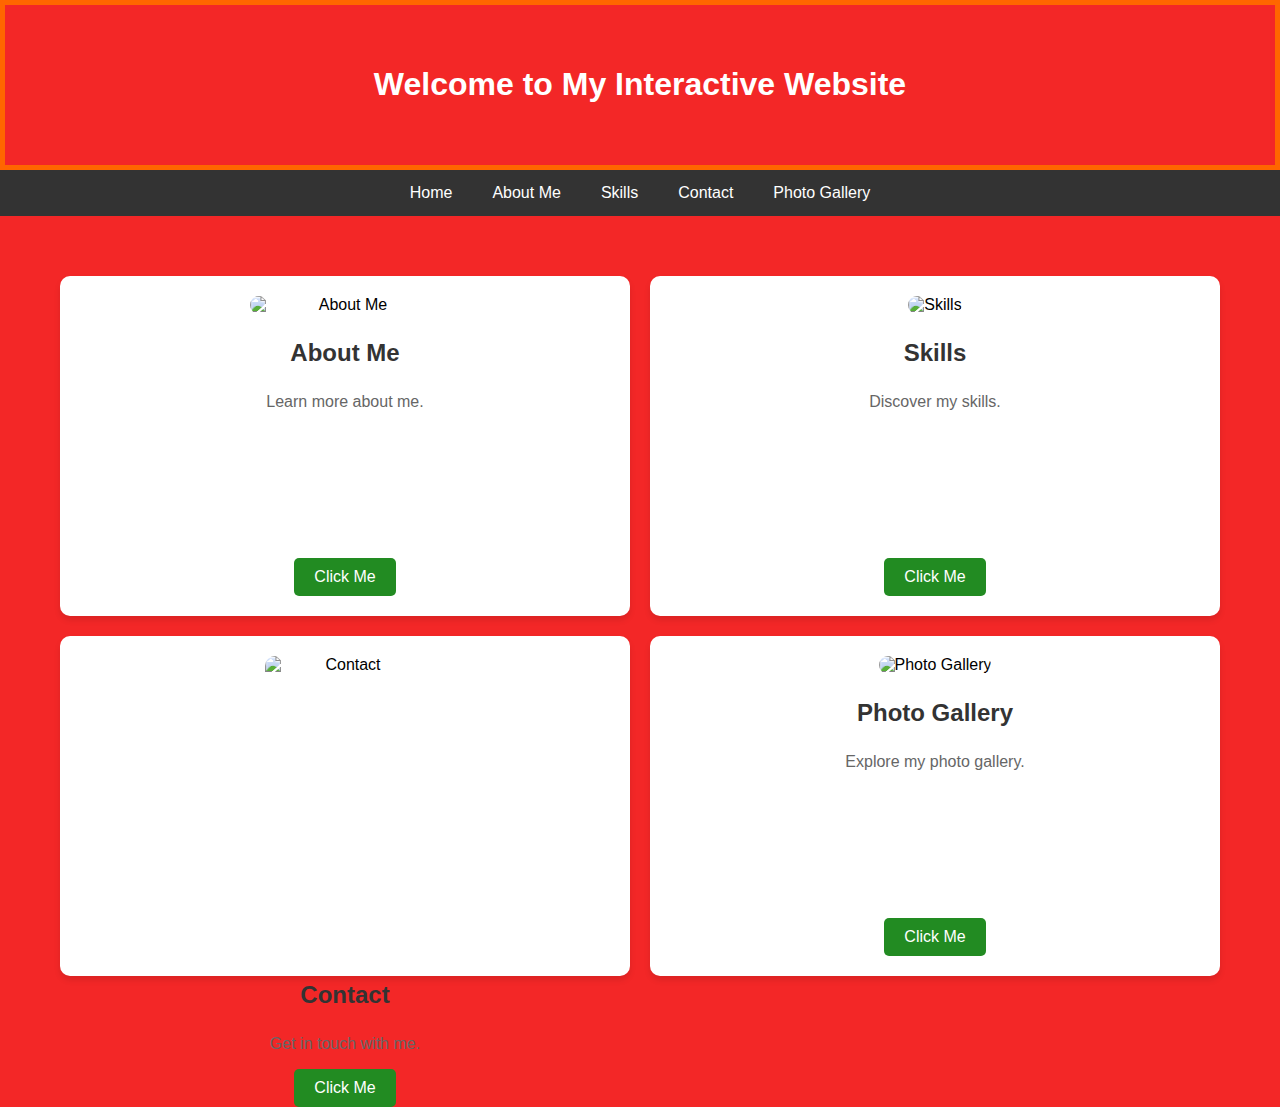
==== index.html @ 71be18b8 "Update index.html" ====
<!DOCTYPE html>
<html lang="en">
<head>
    <meta charset="UTF-8">
    <meta name="viewport" content="width=device-width, initial-scale=1.0">
    <title>Interactive Boxes with Images</title>
    <style>
        body {
            margin: 0;
            font-family: Arial, sans-serif;
            background-color: #f32727;
        }

        header {
            text-align: center;
            color: white;
            padding: 40px 20px;
            border: 5px solid rgb(255, 102, 0);
            background-image: url('https://upload.wikimedia.org/wikipedia/commons/4/4e/Computer_keyboard.png');
            background-size: cover;
            background-position: center;
            background-repeat: no-repeat;
        }

        nav {
            display: flex;
            justify-content: center;
            background-color: #333;
            flex-wrap: wrap;
        }

        nav a {
            color: white;
            text-decoration: none;
            padding: 14px 20px;
            text-align: center;
            cursor: pointer;
            transition: background-color 0.3s;
        }

        nav a:hover, nav a.active {
            background-color: #575757;
        }

        .main-view {
            display: block;
            padding: 40px;
            text-align: center;
        }

        .interactive-boxes {
            display: grid;
            grid-template-columns: repeat(2, 1fr); /* Two columns layout */
            gap: 20px;
            padding: 20px;
            text-align: center;
        }

        .box {
            background-color: #fff;
            border-radius: 10px;
            box-shadow: 0 4px 6px rgba(0, 0, 0, 0.1);
            transition: transform 0.3s, box-shadow 0.3s;
            cursor: pointer;
            padding: 20px;
            display: flex;
            flex-direction: column;
            justify-content: space-between;
            align-items: center;
            height: 300px; /* Ensures uniform height for all boxes */
        }

        .box:hover {
            transform: translateY(-10px);
            box-shadow: 0 6px 10px rgba(0, 0, 0, 0.2);
        }

        .box img {
            max-width: 190px; /* Set the image width to 190px */
            height: auto;
            border-radius: 10px;
            margin-bottom: 15px;
        }

        .box h2 {
            margin: 10px 0;
            font-size: 1.5em;
            color: #333;
        }

        .box p {
            font-size: 1em;
            color: #666;
        }

        .click-btn {
            margin-top: auto;
            padding: 10px 20px;
            border: none;
            background-color: #228b22;
            color: white;
            border-radius: 5px;
            font-size: 1em;
            cursor: pointer;
        }

        .click-btn:hover {
            background-color: #1e7b1e;
        }

        .section {
            display: none;
            padding: 20px;
            text-align: center;
            background-color: #f4f4f4;
            opacity: 0;
            transform: scale(0.95);
            transition: opacity 0.5s ease, transform 0.5s ease;
        }

        .section.active {
            display: block;
            opacity: 1;
            transform: scale(1);
        }

        .close-btn {
            margin-top: 20px;
            padding: 10px 20px;
            border: none;
            background-color: #d9534f;
            color: white;
            border-radius: 5px;
            font-size: 1em;
            cursor: pointer;
        }

        .close-btn:hover {
            background-color: #c9302c;
        }

        .upload-container {
            margin-top: 20px;
        }

        .upload-container input[type="file"] {
            padding: 10px;
            background-color: #e7e7e7;
            border: 1px solid #ccc;
            border-radius: 5px;
            cursor: pointer;
        }

        .uploaded-image {
            margin-top: 20px;
            max-width: 80%;
            max-height: 400px;
            border-radius: 10px;
        }

        /* New Style for Image Gallery */
        .gallery {
            display: grid;
            grid-template-columns: repeat(2, 1fr); /* 2 by 2 grid layout */
            gap: 20px;
            padding: 20px;
            text-align: center;
        }

        .gallery-box {
            background-color: #fff;
            border-radius: 10px;
            box-shadow: 0 4px 6px rgba(0, 0, 0, 0.1);
            padding: 15px;
            text-align: center;
            height: 250px;
        }

        .gallery-box img {
            max-width: 190px;
            height: auto;
            border-radius: 10px;
            margin-bottom: 10px;
        }

        .gallery-box p {
            font-size: 0.9em;
            color: #555;
        }

        /* Media Query for responsive design */
        @media (max-width: 768px) {
            .interactive-boxes {
                grid-template-columns: 1fr; /* Stack boxes vertically on small screens */
            }

            .box {
                height: auto; /* Remove fixed height on smaller screens */
            }
        }
    </style>
</head>
<body>
    <header>
        <h1>Welcome to My Interactive Website</h1>
    </header>
    <nav>
        <a id="nav-home" onclick="showMainView()">Home</a>
        <a id="nav-about-me" onclick="showSection('about-me')">About Me</a>
        <a id="nav-skills" onclick="showSection('skills')">Skills</a>
        <a id="nav-contact" onclick="showSection('contact')">Contact</a>
        <a id="nav-photo-gallery" onclick="showSection('photo-gallery')">Photo Gallery</a> <!-- Added Photo Gallery Link -->
    </nav>

    <!-- Main Interactive Boxes -->
    <div id="main-view" class="main-view">
        <div class="interactive-boxes">
            <div class="box" onclick="showSection('about-me')">
                <img src="https://encrypted-tbn0.gstatic.com/images?q=tbn:ANd9GcRv501qROXIU_LqNNg6rIclHtTGf3sNuqltOw&s" alt="About Me" width="190">
                <h2>About Me</h2>
                <p>Learn more about me.</p>
                <button class="click-btn">Click Me</button>
            </div>
            <div class="box" onclick="showSection('skills')">
                <img src="https://encrypted-tbn0.gstatic.com/images?q=tbn:ANd9GcT4sWVxAqQNYIgAFlz7vf65U6ejpuK6UXVjwQ&s" alt="Skills">
                <h2>Skills</h2>
                <p>Discover my skills.</p>
                <button class="click-btn">Click Me</button>
            </div>
            <div class="box" onclick="showSection('contact')">
                <img src="https://e7.pngegg.com/pngimages/277/785/png-clipart-computer-icons-google-play-android-google-contacts-others-miscellaneous-blue-thumbnail.png" alt="Contact" width="160" height="300">
                <h2>Contact</h2>
                <p>Get in touch with me.</p>
                <button class="click-btn">Click Me</button>
            </div>
            <div class="box" onclick="showSection('photo-gallery')">
                <img src="https://encrypted-tbn0.gstatic.com/images?q=tbn:ANd9GcQyGx033Pkz8FnWMTV2KR8sPM1f9E40miULew&s" alt="Photo Gallery">
                <h2>Photo Gallery</h2>
                <p>Explore my photo gallery.</p>
                <button class="click-btn">Click Me</button>
            </div>
        </div>
    </div>

    <!-- Sections -->
   <div id="about-me" class="section">
        <h2>About Me</h2>
        <img src="https://scontent.fmnl22-1.fna.fbcdn.net/v/t39.30808-6/469070930_2747917275381328_6659742748935634372_n.jpg?_nc_cat=101&ccb=1-7&_nc_sid=127cfc&_nc_eui2=AeHdbLXerW4D8ybVED9kfzKtBPig5a0mmawE-KDlrSaZrG-aKl3R_q65a7Ce9yi05O1p0tP_uzVe51vOtseM9Gw8&_nc_ohc=hCRc3WQaP84Q7kNvgEl1rFz&_nc_zt=23&_nc_ht=scontent.fmnl22-1.fna&_nc_gid=AGzyv9PezMndQL-1vzQA6B7&oh=00_AYDYX6H6TM-hbw07NhLJJyEMx0RFzl2eFNVjPTHawLazvA&oe=67536711" src="" alt="Your photo" style="
            display: block;
            margin: 20px auto;
            border: 5px solid neon-green;
            border-radius: 50%;
            width: 200px;
            height: 200px;
            object-fit: cover;
        " />
        <div style="text-align: center; margin-top: 20px; color: #333; font-family: Arial, sans-serif;">
            
            <h2 style="margin: 10px 0; text-align: left;">[Sedigo, Adiel E.]</h3>
            <p style="margin: 5px 0;text-align: left;"><strong>Profession:</strong> [College student/BSIT-GD MAJOR]</p>
            <p style="margin: 5px 0;text-align: left;"><strong>Email:</strong> <a href="mailto:your.email@example.com" style="color: #0066cc;">sedigoadiel@gmail.com</a></p>
            <p style="margin: 5px 0;text-align: left;"><strong>Mobile:</strong> [9939928892]</p>
            <div style="margin-top: 20px; padding: 10px; font-size: 1em; color: #666;text-align: left;">
                <p>[A student in perpetual molino university, i'm a senior high school graduate and now a BSIT-GD college student learning fundementals in programming and introduction to computing. I want to one day become a capable programmer and web designer]</p>
            </div>
        </div>
        <button class="close-btn" onclick="showMainView()">Close</button>
    </div>
    <!-- Photo Gallery Section -->
    <div id="photo-gallery" class="section">
        <h2>Photo Gallery</h2>
        <input type="text" id="image-search" placeholder="Search for images..." onkeyup="searchImages()">
        <div id="gallery" class="gallery">
            <!-- Gallery boxes will be dynamically added here -->
        </div>
        <button class="close-btn" onclick="showMainView()">Back to Main</button>
    </div>

    <script>
        // Functions
        function showMainView() {
            document.getElementById('main-view').style.display = 'block';
            document.querySelectorAll('.section').forEach(section => {
                section.classList.remove('active');
            });
        }

        function showSection(sectionId) {
            document.getElementById('main-view').style.display = 'none';
            document.querySelectorAll('.section').forEach(section => {
                section.classList.remove('active');
            });
            document.getElementById(sectionId).classList.add('active');
        }

        function searchImages() {
            const query = document.getElementById('image-search').value.toLowerCase();
            const gallery = document.getElementById('gallery');
            gallery.innerHTML = ''; // Clear previous search results
            
            if (query) {
                // This is a mockup for demonstration purposes
                const images = [
                    { src: 'https://designs.raleighswebsitedesign.com/wp-content/uploads/2022/02/12064718/Website_Developer.jpg', description: 'Coding' },
                    { src: 'https://signal.avg.com/hubfs/Blog_Content/Avg/Signal/AVG%20Signal%20Images/how_to_improve_your_gaming_pc_performance_2nd_refresh_signal/How_to_Improve_Your_Gaming_PC_Performance-Thumb.jpg', description: 'Gaming' },
                    { src: 'https://www.basonlight.com/cdn/shop/articles/Gaming-Light-for-Your-Setup-BASON-Lighting_3cbfeda2-9ff2-444f-8d4d-989bf0746315.jpg?v=1695033820&width=1000', description: 'Future PC setup' },
                    { src: 'https://www.betterteam.com/images/web-designer-job-description-6000x4000-2020128.jpeg?crop=1:1,smart&width=1200&dpr=2&format=pjpg&auto=webp&quality=85', description: 'Web desinger' }
                ];
                images.forEach(image => {
                    const galleryBox = document.createElement('div');
                    galleryBox.classList.add('gallery-box');
                    galleryBox.innerHTML = `
                        <img src="${image.src}" alt="${image.description}">
                        <p>${image.description}</p>
                    `;
                    gallery.appendChild(galleryBox);
                });
            }
        }

        showMainView(); // Initialize the page with the main view
    </script>
</body>
</html>
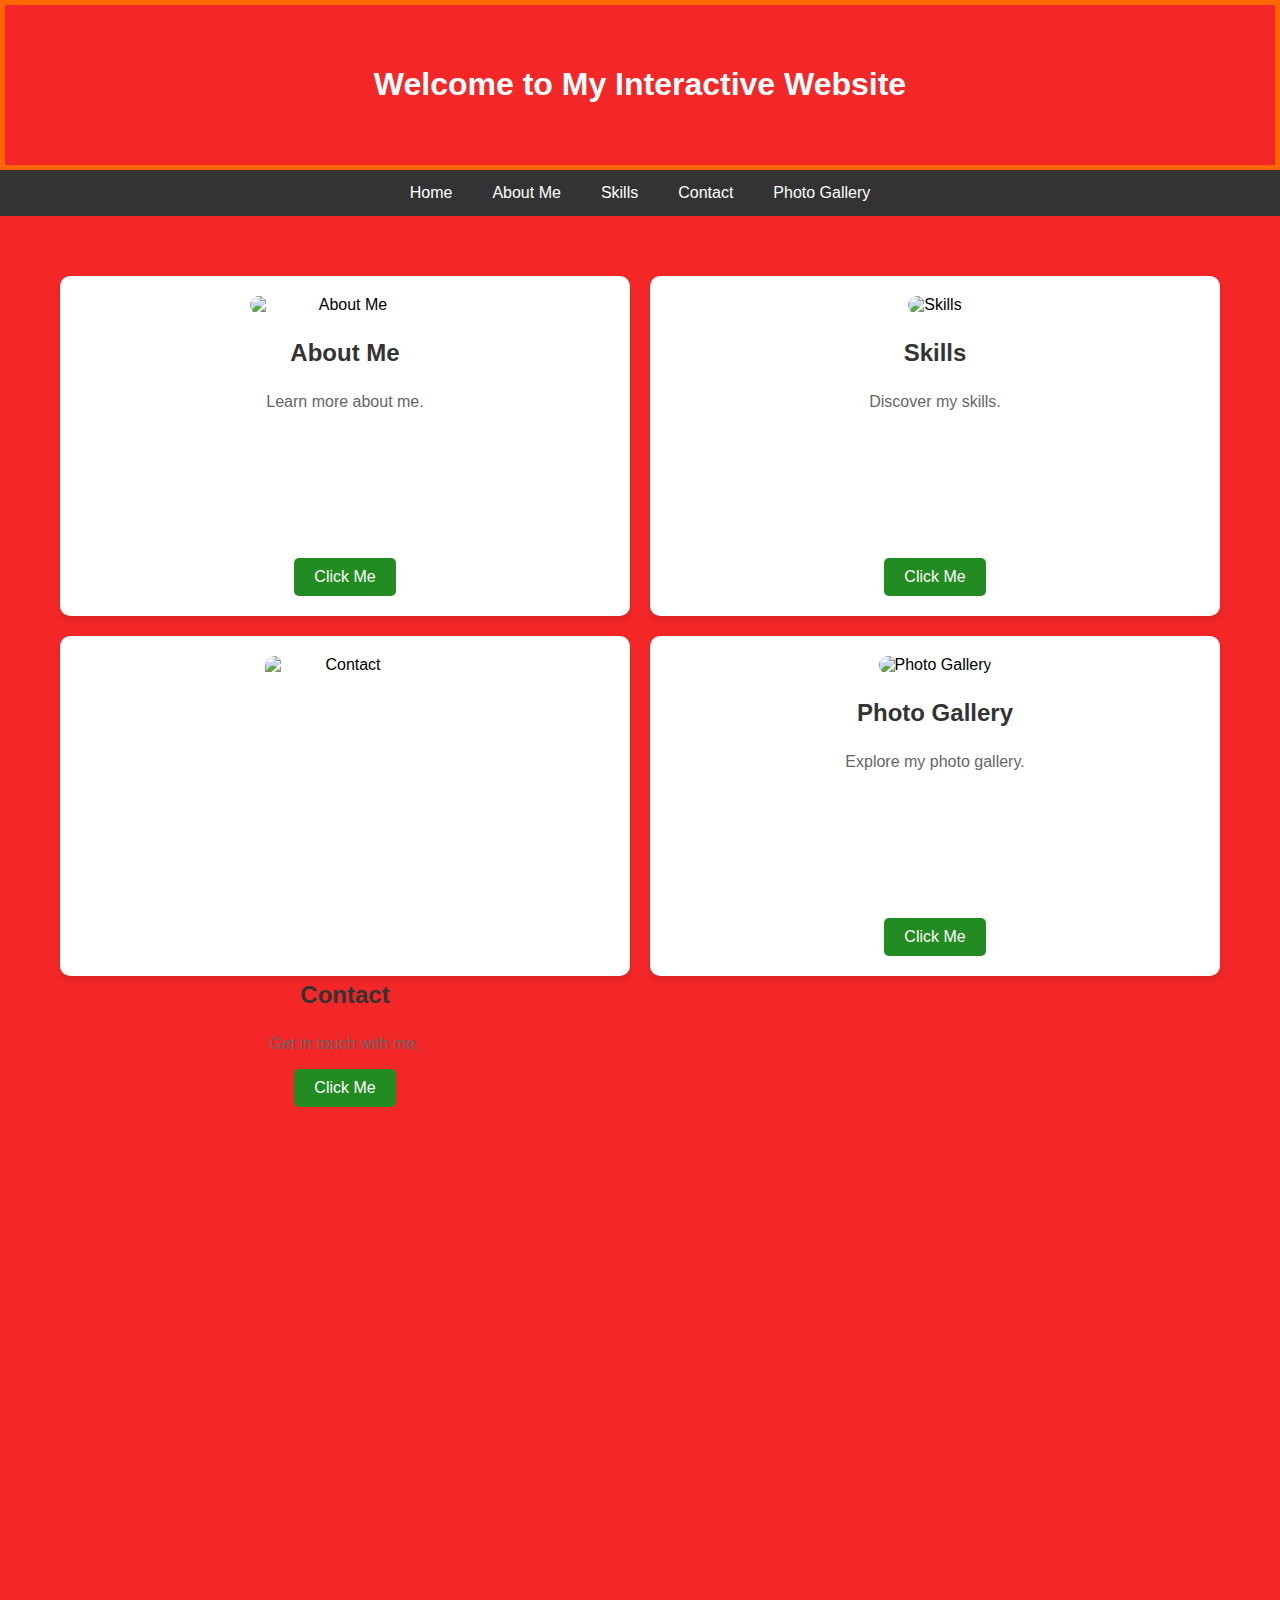
==== commit 2debbb0b: "Update index.html" ====
--- a/index.html
+++ b/index.html
@@ -245,81 +245,66 @@
     <!-- Sections -->
    <div id="about-me" class="section">
         <h2>About Me</h2>
-        <img src="https://scontent.fmnl22-1.fna.fbcdn.net/v/t39.30808-6/469070930_2747917275381328_6659742748935634372_n.jpg?_nc_cat=101&ccb=1-7&_nc_sid=127cfc&_nc_eui2=AeHdbLXerW4D8ybVED9kfzKtBPig5a0mmawE-KDlrSaZrG-aKl3R_q65a7Ce9yi05O1p0tP_uzVe51vOtseM9Gw8&_nc_ohc=hCRc3WQaP84Q7kNvgEl1rFz&_nc_zt=23&_nc_ht=scontent.fmnl22-1.fna&_nc_gid=AGzyv9PezMndQL-1vzQA6B7&oh=00_AYDYX6H6TM-hbw07NhLJJyEMx0RFzl2eFNVjPTHawLazvA&oe=67536711" src="" alt="Your photo" style="
-            display: block;
-            margin: 20px auto;
-            border: 5px solid neon-green;
-            border-radius: 50%;
-            width: 200px;
-            height: 200px;
-            object-fit: cover;
-        " />
-        <div style="text-align: center; margin-top: 20px; color: #333; font-family: Arial, sans-serif;">
-            
-            <h2 style="margin: 10px 0; text-align: left;">[Sedigo, Adiel E.]</h3>
-            <p style="margin: 5px 0;text-align: left;"><strong>Profession:</strong> [College student/BSIT-GD MAJOR]</p>
-            <p style="margin: 5px 0;text-align: left;"><strong>Email:</strong> <a href="mailto:your.email@example.com" style="color: #0066cc;">sedigoadiel@gmail.com</a></p>
-            <p style="margin: 5px 0;text-align: left;"><strong>Mobile:</strong> [9939928892]</p>
-            <div style="margin-top: 20px; padding: 10px; font-size: 1em; color: #666;text-align: left;">
-                <p>[A student in perpetual molino university, i'm a senior high school graduate and now a BSIT-GD college student learning fundementals in programming and introduction to computing. I want to one day become a capable programmer and web designer]</p>
-            </div>
-        </div>
-        <button class="close-btn" onclick="showMainView()">Close</button>
-    </div>
+        <img src="https://scontent.fmnl22-1.fna.fbcdn.net/v/t39.30808-6/469070930_2747917275381328_6659742748935634372_n.jpg?_nc_cat=101&ccb=1-7&_nc_sid=127cfc&_nc_eui2=AeHdbLXerW4D8ybVED9kfzKtBPig5a0mmawE-KDlrSaZrG-aKl3R_q65a7Ce9yi05O1p0tP_uzVe51vOtseM9Gw8&_nc_ohc=hCRc3WQaP84Q7kNvgElYkRwb26aOguL_7es7A4iqnxQxlF-RahXJlTbTg&_nc_ht=scontent.fmnl22-1.fna&oh=00_AfBtmA0vnKlRUfiM8Nz__DQIqA5yObfD5X_Uymvs6AW81g&oe=6517A9B4" alt="About Me" width="300">
+        <p>This is a section about me.</p>
+        <button class="close-btn" onclick="closeSection('about-me')">Close</button>
+    </div>
+    <div id="skills" class="section">
+        <h2>Skills</h2>
+        <p>Learn about my skills here.</p>
+        <button class="close-btn" onclick="closeSection('skills')">Close</button>
+    </div>
+    <div id="contact" class="section">
+        <h2>Contact</h2>
+        <p>Get in touch with me.</p>
+        <button class="close-btn" onclick="closeSection('contact')">Close</button>
+    </div>
+
     <!-- Photo Gallery Section -->
-    <div id="photo-gallery" class="section">
-        <h2>Photo Gallery</h2>
-        <input type="text" id="image-search" placeholder="Search for images..." onkeyup="searchImages()">
-        <div id="gallery" class="gallery">
-            <!-- Gallery boxes will be dynamically added here -->
-        </div>
-        <button class="close-btn" onclick="showMainView()">Back to Main</button>
+    <div id="photo-gallery" class="section gallery">
+        <div class="gallery-box">
+            <img src="https://encrypted-tbn0.gstatic.com/images?q=tbn:ANd9GcSyB0E02ZW8f1KMZxtwMc7w-G66Cwe0fiAyWg&s" alt="Gallery Image 1">
+            <p>Image 1 description</p>
+        </div>
+        <div class="gallery-box">
+            <img src="https://encrypted-tbn0.gstatic.com/images?q=tbn:ANd9GcRVj9D4DnoMk07zRx6Xeqxk6p6avbdIGcdqzzg&s" alt="Gallery Image 2">
+            <p>Image 2 description</p>
+        </div>
+        <div class="gallery-box">
+            <img src="https://encrypted-tbn0.gstatic.com/images?q=tbn:ANd9GcQYlJ5UysxHT9fNqG7RbESF8MjIRasYfhLjjg&s" alt="Gallery Image 3">
+            <p>Image 3 description</p>
+        </div>
+        <div class="gallery-box">
+            <img src="https://encrypted-tbn0.gstatic.com/images?q=tbn:ANd9GcTP4b2X-6TaWnRUtJ0wA0yBYpQlhEvwo0zxJw&s" alt="Gallery Image 4">
+            <p>Image 4 description</p>
+        </div>
     </div>
 
     <script>
-        // Functions
-        function showMainView() {
-            document.getElementById('main-view').style.display = 'block';
-            document.querySelectorAll('.section').forEach(section => {
+        function showSection(sectionId) {
+            // Hide all sections
+            const sections = document.querySelectorAll('.section');
+            sections.forEach(section => {
                 section.classList.remove('active');
             });
-        }
-
-        function showSection(sectionId) {
-            document.getElementById('main-view').style.display = 'none';
-            document.querySelectorAll('.section').forEach(section => {
+
+            // Show the clicked section
+            const section = document.getElementById(sectionId);
+            section.classList.add('active');
+        }
+
+        function closeSection(sectionId) {
+            const section = document.getElementById(sectionId);
+            section.classList.remove('active');
+        }
+
+        function showMainView() {
+            const sections = document.querySelectorAll('.section');
+            sections.forEach(section => {
                 section.classList.remove('active');
             });
-            document.getElementById(sectionId).classList.add('active');
-        }
-
-        function searchImages() {
-            const query = document.getElementById('image-search').value.toLowerCase();
-            const gallery = document.getElementById('gallery');
-            gallery.innerHTML = ''; // Clear previous search results
-            
-            if (query) {
-                // This is a mockup for demonstration purposes
-                const images = [
-                    { src: 'https://designs.raleighswebsitedesign.com/wp-content/uploads/2022/02/12064718/Website_Developer.jpg', description: 'Coding' },
-                    { src: 'https://signal.avg.com/hubfs/Blog_Content/Avg/Signal/AVG%20Signal%20Images/how_to_improve_your_gaming_pc_performance_2nd_refresh_signal/How_to_Improve_Your_Gaming_PC_Performance-Thumb.jpg', description: 'Gaming' },
-                    { src: 'https://www.basonlight.com/cdn/shop/articles/Gaming-Light-for-Your-Setup-BASON-Lighting_3cbfeda2-9ff2-444f-8d4d-989bf0746315.jpg?v=1695033820&width=1000', description: 'Future PC setup' },
-                    { src: 'https://www.betterteam.com/images/web-designer-job-description-6000x4000-2020128.jpeg?crop=1:1,smart&width=1200&dpr=2&format=pjpg&auto=webp&quality=85', description: 'Web desinger' }
-                ];
-                images.forEach(image => {
-                    const galleryBox = document.createElement('div');
-                    galleryBox.classList.add('gallery-box');
-                    galleryBox.innerHTML = `
-                        <img src="${image.src}" alt="${image.description}">
-                        <p>${image.description}</p>
-                    `;
-                    gallery.appendChild(galleryBox);
-                });
-            }
-        }
-
-        showMainView(); // Initialize the page with the main view
+            document.getElementById('main-view').classList.add('active');
+        }
     </script>
 </body>
 </html>
-
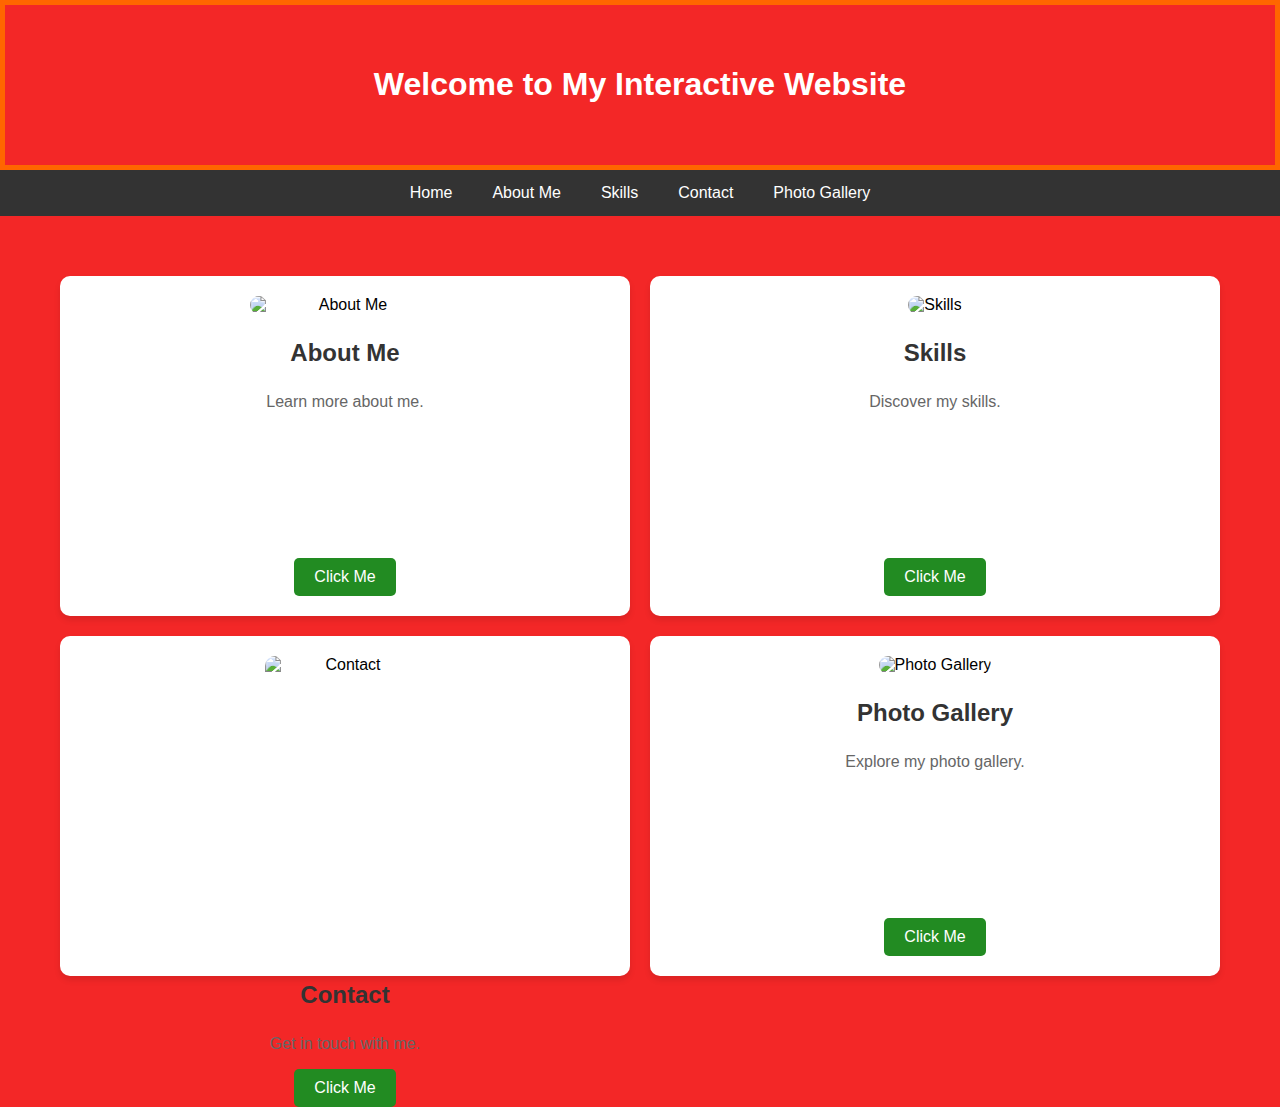
==== commit eaf46246: "Update index.html" ====
--- a/index.html
+++ b/index.html
@@ -245,66 +245,93 @@
     <!-- Sections -->
    <div id="about-me" class="section">
         <h2>About Me</h2>
-        <img src="https://scontent.fmnl22-1.fna.fbcdn.net/v/t39.30808-6/469070930_2747917275381328_6659742748935634372_n.jpg?_nc_cat=101&ccb=1-7&_nc_sid=127cfc&_nc_eui2=AeHdbLXerW4D8ybVED9kfzKtBPig5a0mmawE-KDlrSaZrG-aKl3R_q65a7Ce9yi05O1p0tP_uzVe51vOtseM9Gw8&_nc_ohc=hCRc3WQaP84Q7kNvgElYkRwb26aOguL_7es7A4iqnxQxlF-RahXJlTbTg&_nc_ht=scontent.fmnl22-1.fna&oh=00_AfBtmA0vnKlRUfiM8Nz__DQIqA5yObfD5X_Uymvs6AW81g&oe=6517A9B4" alt="About Me" width="300">
-        <p>This is a section about me.</p>
-        <button class="close-btn" onclick="closeSection('about-me')">Close</button>
-    </div>
-    <div id="skills" class="section">
+        <img src="https://scontent.fmnl22-1.fna.fbcdn.net/v/t39.30808-6/469070930_2747917275381328_6659742748935634372_n.jpg?_nc_cat=101&ccb=1-7&_nc_sid=127cfc&_nc_eui2=AeHdbLXerW4D8ybVED9kfzKtBPig5a0mmawE-KDlrSaZrG-aKl3R_q65a7Ce9yi05O1p0tP_uzVe51vOtseM9Gw8&_nc_ohc=hCRc3WQaP84Q7kNvgEl1rFz&_nc_zt=23&_nc_ht=scontent.fmnl22-1.fna&_nc_gid=AGzyv9PezMndQL-1vzQA6B7&oh=00_AYDYX6H6TM-hbw07NhLJJyEMx0RFzl2eFNVjPTHawLazvA&oe=67536711" src="" alt="Your photo" style="
+            display: block;
+            margin: 20px auto;
+            border: 5px solid neon-green;
+            border-radius: 50%;
+            width: 200px;
+            height: 200px;
+            object-fit: cover;
+        " />
+        <div style="text-align: center; margin-top: 20px; color: #333; font-family: Arial, sans-serif;">
+            
+            <h2 style="margin: 10px 0; text-align: left;">[Sedigo, Adiel E.]</h3>
+            <p style="margin: 5px 0;text-align: left;"><strong>Profession:</strong> [College student/BSIT-GD MAJOR]</p>
+            <p style="margin: 5px 0;text-align: left;"><strong>Email:</strong> <a href="mailto:your.email@example.com" style="color: #0066cc;">sedigoadiel@gmail.com</a></p>
+            <p style="margin: 5px 0;text-align: left;"><strong>Mobile:</strong> [9939928892]</p>
+            <div style="margin-top: 20px; padding: 10px; font-size: 1em; color: #666;text-align: left;">
+                <p>[A student in perpetual molino university, i'm a senior high school graduate and now a BSIT-GD college student learning fundementals in programming and introduction to computing. I want to one day become a capable programmer and web designer]</p>
+            </div>
+        </div>
+        <button class="close-btn" onclick="showMainView()">Close</button>
+       
+ <div id="skills" class="section">
         <h2>Skills</h2>
-        <p>Learn about my skills here.</p>
-        <button class="close-btn" onclick="closeSection('skills')">Close</button>
-    </div>
+        <p>Explore my skills and expertise.</p>
+        <button class="close-btn" onclick="showMainView()">Close</button>
+    </div>
+
     <div id="contact" class="section">
         <h2>Contact</h2>
-        <p>Get in touch with me.</p>
-        <button class="close-btn" onclick="closeSection('contact')">Close</button>
-    </div>
-
+        <p>Reach out to me through the information provided here.</p>
+        <button class="close-btn" onclick="showMainView()">Close</button>
+    </div>
+
+    </div>
     <!-- Photo Gallery Section -->
-    <div id="photo-gallery" class="section gallery">
-        <div class="gallery-box">
-            <img src="https://encrypted-tbn0.gstatic.com/images?q=tbn:ANd9GcSyB0E02ZW8f1KMZxtwMc7w-G66Cwe0fiAyWg&s" alt="Gallery Image 1">
-            <p>Image 1 description</p>
+    <div id="photo-gallery" class="section">
+        <h2>Photo Gallery</h2>
+       
+        <div id="gallery" class="gallery">
+            <!-- Gallery boxes will be dynamically added here -->
         </div>
-        <div class="gallery-box">
-            <img src="https://encrypted-tbn0.gstatic.com/images?q=tbn:ANd9GcRVj9D4DnoMk07zRx6Xeqxk6p6avbdIGcdqzzg&s" alt="Gallery Image 2">
-            <p>Image 2 description</p>
-        </div>
-        <div class="gallery-box">
-            <img src="https://encrypted-tbn0.gstatic.com/images?q=tbn:ANd9GcQYlJ5UysxHT9fNqG7RbESF8MjIRasYfhLjjg&s" alt="Gallery Image 3">
-            <p>Image 3 description</p>
-        </div>
-        <div class="gallery-box">
-            <img src="https://encrypted-tbn0.gstatic.com/images?q=tbn:ANd9GcTP4b2X-6TaWnRUtJ0wA0yBYpQlhEvwo0zxJw&s" alt="Gallery Image 4">
-            <p>Image 4 description</p>
-        </div>
+        <button class="close-btn" onclick="showMainView()">Back to Main</button>
     </div>
 
     <script>
-        function showSection(sectionId) {
-            // Hide all sections
-            const sections = document.querySelectorAll('.section');
-            sections.forEach(section => {
+        // Functions
+        function showMainView() {
+            document.getElementById('main-view').style.display = 'block';
+            document.querySelectorAll('.section').forEach(section => {
                 section.classList.remove('active');
             });
-
-            // Show the clicked section
-            const section = document.getElementById(sectionId);
-            section.classList.add('active');
-        }
-
-        function closeSection(sectionId) {
-            const section = document.getElementById(sectionId);
-            section.classList.remove('active');
-        }
-
-        function showMainView() {
-            const sections = document.querySelectorAll('.section');
-            sections.forEach(section => {
+        }
+
+        function showSection(sectionId) {
+            document.getElementById('main-view').style.display = 'none';
+            document.querySelectorAll('.section').forEach(section => {
                 section.classList.remove('active');
             });
-            document.getElementById('main-view').classList.add('active');
-        }
+            document.getElementById(sectionId).classList.add('active');
+        }
+
+        function searchImages() {
+            const query = document.getElementById('image-search').value.toLowerCase();
+            const gallery = document.getElementById('gallery');
+            gallery.innerHTML = ''; // Clear previous search results
+            
+            if (query) {
+                // This is a mockup for demonstration purposes
+                const images = [
+                    { src: 'https://designs.raleighswebsitedesign.com/wp-content/uploads/2022/02/12064718/Website_Developer.jpg', description: 'Coding' },
+                    { src: 'https://signal.avg.com/hubfs/Blog_Content/Avg/Signal/AVG%20Signal%20Images/how_to_improve_your_gaming_pc_performance_2nd_refresh_signal/How_to_Improve_Your_Gaming_PC_Performance-Thumb.jpg', description: 'Gaming' },
+                    { src: 'https://www.basonlight.com/cdn/shop/articles/Gaming-Light-for-Your-Setup-BASON-Lighting_3cbfeda2-9ff2-444f-8d4d-989bf0746315.jpg?v=1695033820&width=1000', description: 'Future PC setup' },
+                    { src: 'https://www.betterteam.com/images/web-designer-job-description-6000x4000-2020128.jpeg?crop=1:1,smart&width=1200&dpr=2&format=pjpg&auto=webp&quality=85', description: 'Web desinger' }
+                ];
+                images.forEach(image => {
+                    const galleryBox = document.createElement('div');
+                    galleryBox.classList.add('gallery-box');
+                    galleryBox.innerHTML = 
+                        <img src="${image.src}" alt="${image.description}">
+                        <p>${image.description}</p>
+                    ;
+                    gallery.appendChild(galleryBox);
+                });
+            }
+        }
+
+        showMainView(); // Initialize the page with the main view
     </script>
 </body>
 </html>
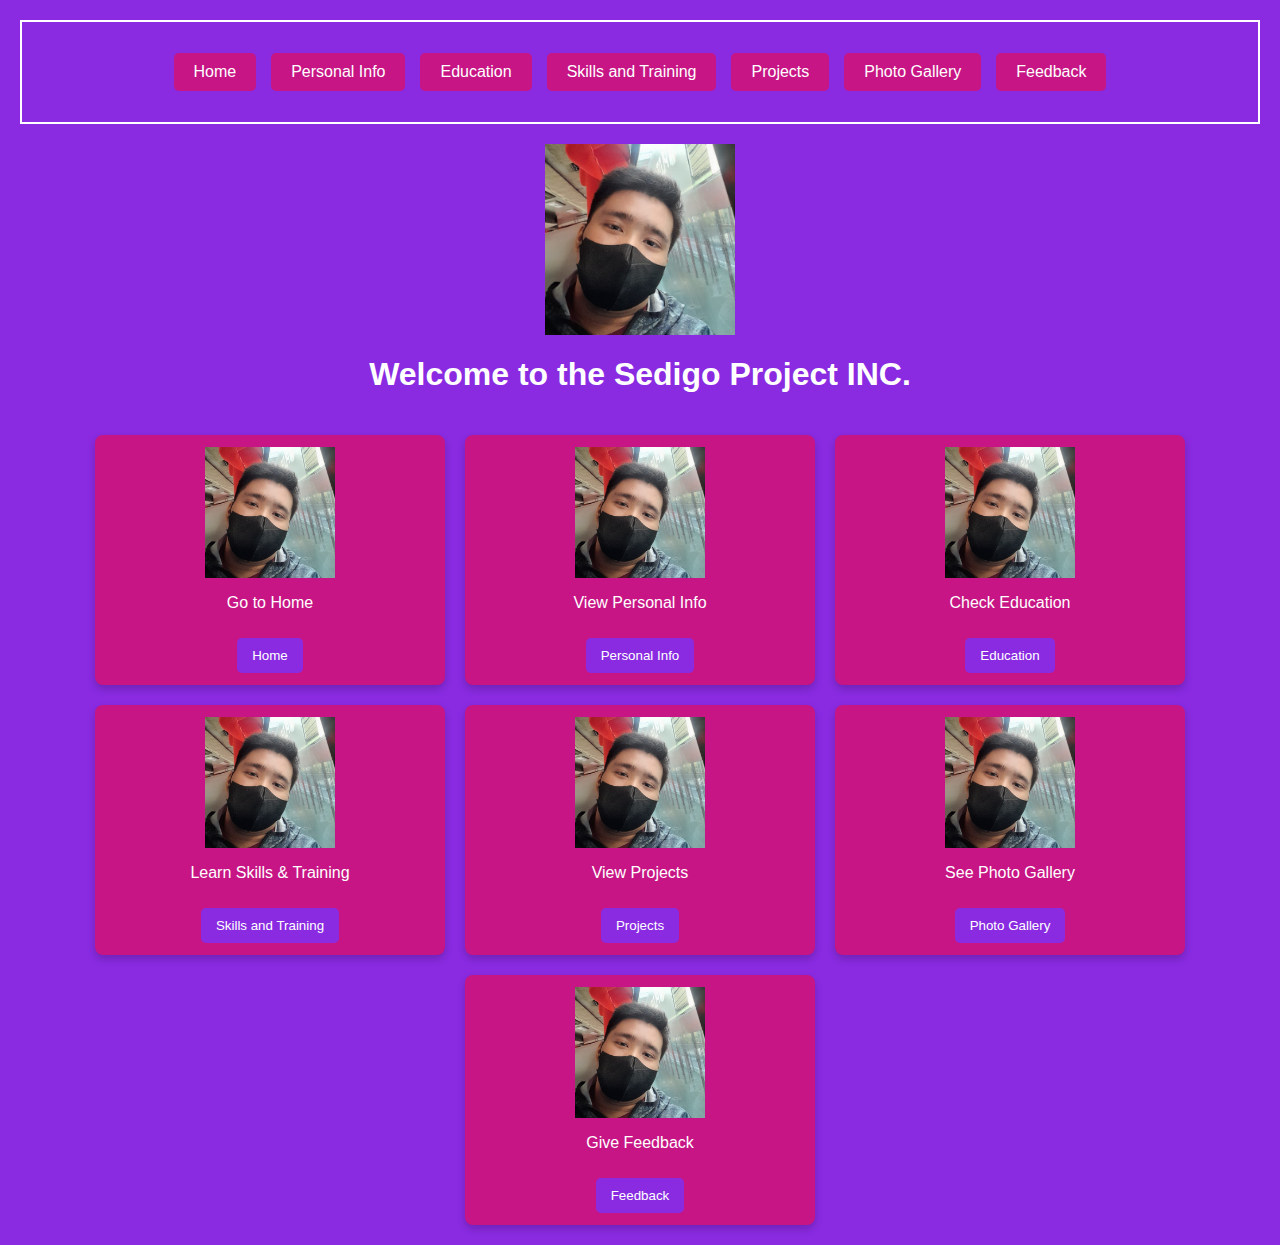
==== commit 4f920d0e: "Update and rename Index.html to index.html" ====
--- a/index.html
+++ b/index.html
@@ -1,337 +1,117 @@
-<!DOCTYPE html>
-<html lang="en">
-<head>
-    <meta charset="UTF-8">
-    <meta name="viewport" content="width=device-width, initial-scale=1.0">
-    <title>Interactive Boxes with Images</title>
-    <style>
-        body {
-            margin: 0;
-            font-family: Arial, sans-serif;
-            background-color: #f32727;
-        }
-
-        header {
-            text-align: center;
-            color: white;
-            padding: 40px 20px;
-            border: 5px solid rgb(255, 102, 0);
-            background-image: url('https://upload.wikimedia.org/wikipedia/commons/4/4e/Computer_keyboard.png');
-            background-size: cover;
-            background-position: center;
-            background-repeat: no-repeat;
-        }
-
-        nav {
-            display: flex;
-            justify-content: center;
-            background-color: #333;
-            flex-wrap: wrap;
-        }
-
-        nav a {
-            color: white;
-            text-decoration: none;
-            padding: 14px 20px;
-            text-align: center;
-            cursor: pointer;
-            transition: background-color 0.3s;
-        }
-
-        nav a:hover, nav a.active {
-            background-color: #575757;
-        }
-
-        .main-view {
-            display: block;
-            padding: 40px;
-            text-align: center;
-        }
-
-        .interactive-boxes {
-            display: grid;
-            grid-template-columns: repeat(2, 1fr); /* Two columns layout */
-            gap: 20px;
-            padding: 20px;
-            text-align: center;
-        }
-
-        .box {
-            background-color: #fff;
-            border-radius: 10px;
-            box-shadow: 0 4px 6px rgba(0, 0, 0, 0.1);
-            transition: transform 0.3s, box-shadow 0.3s;
-            cursor: pointer;
-            padding: 20px;
-            display: flex;
-            flex-direction: column;
-            justify-content: space-between;
-            align-items: center;
-            height: 300px; /* Ensures uniform height for all boxes */
-        }
-
-        .box:hover {
-            transform: translateY(-10px);
-            box-shadow: 0 6px 10px rgba(0, 0, 0, 0.2);
-        }
-
-        .box img {
-            max-width: 190px; /* Set the image width to 190px */
-            height: auto;
-            border-radius: 10px;
-            margin-bottom: 15px;
-        }
-
-        .box h2 {
-            margin: 10px 0;
-            font-size: 1.5em;
-            color: #333;
-        }
-
-        .box p {
-            font-size: 1em;
-            color: #666;
-        }
-
-        .click-btn {
-            margin-top: auto;
-            padding: 10px 20px;
-            border: none;
-            background-color: #228b22;
-            color: white;
-            border-radius: 5px;
-            font-size: 1em;
-            cursor: pointer;
-        }
-
-        .click-btn:hover {
-            background-color: #1e7b1e;
-        }
-
-        .section {
-            display: none;
-            padding: 20px;
-            text-align: center;
-            background-color: #f4f4f4;
-            opacity: 0;
-            transform: scale(0.95);
-            transition: opacity 0.5s ease, transform 0.5s ease;
-        }
-
-        .section.active {
-            display: block;
-            opacity: 1;
-            transform: scale(1);
-        }
-
-        .close-btn {
-            margin-top: 20px;
-            padding: 10px 20px;
-            border: none;
-            background-color: #d9534f;
-            color: white;
-            border-radius: 5px;
-            font-size: 1em;
-            cursor: pointer;
-        }
-
-        .close-btn:hover {
-            background-color: #c9302c;
-        }
-
-        .upload-container {
-            margin-top: 20px;
-        }
-
-        .upload-container input[type="file"] {
-            padding: 10px;
-            background-color: #e7e7e7;
-            border: 1px solid #ccc;
-            border-radius: 5px;
-            cursor: pointer;
-        }
-
-        .uploaded-image {
-            margin-top: 20px;
-            max-width: 80%;
-            max-height: 400px;
-            border-radius: 10px;
-        }
-
-        /* New Style for Image Gallery */
-        .gallery {
-            display: grid;
-            grid-template-columns: repeat(2, 1fr); /* 2 by 2 grid layout */
-            gap: 20px;
-            padding: 20px;
-            text-align: center;
-        }
-
-        .gallery-box {
-            background-color: #fff;
-            border-radius: 10px;
-            box-shadow: 0 4px 6px rgba(0, 0, 0, 0.1);
-            padding: 15px;
-            text-align: center;
-            height: 250px;
-        }
-
-        .gallery-box img {
-            max-width: 190px;
-            height: auto;
-            border-radius: 10px;
-            margin-bottom: 10px;
-        }
-
-        .gallery-box p {
-            font-size: 0.9em;
-            color: #555;
-        }
-
-        /* Media Query for responsive design */
-        @media (max-width: 768px) {
-            .interactive-boxes {
-                grid-template-columns: 1fr; /* Stack boxes vertically on small screens */
-            }
-
-            .box {
-                height: auto; /* Remove fixed height on smaller screens */
-            }
-        }
-    </style>
-</head>
-<body>
-    <header>
-        <h1>Welcome to My Interactive Website</h1>
-    </header>
-    <nav>
-        <a id="nav-home" onclick="showMainView()">Home</a>
-        <a id="nav-about-me" onclick="showSection('about-me')">About Me</a>
-        <a id="nav-skills" onclick="showSection('skills')">Skills</a>
-        <a id="nav-contact" onclick="showSection('contact')">Contact</a>
-        <a id="nav-photo-gallery" onclick="showSection('photo-gallery')">Photo Gallery</a> <!-- Added Photo Gallery Link -->
-    </nav>
-
-    <!-- Main Interactive Boxes -->
-    <div id="main-view" class="main-view">
-        <div class="interactive-boxes">
-            <div class="box" onclick="showSection('about-me')">
-                <img src="https://encrypted-tbn0.gstatic.com/images?q=tbn:ANd9GcRv501qROXIU_LqNNg6rIclHtTGf3sNuqltOw&s" alt="About Me" width="190">
-                <h2>About Me</h2>
-                <p>Learn more about me.</p>
-                <button class="click-btn">Click Me</button>
-            </div>
-            <div class="box" onclick="showSection('skills')">
-                <img src="https://encrypted-tbn0.gstatic.com/images?q=tbn:ANd9GcT4sWVxAqQNYIgAFlz7vf65U6ejpuK6UXVjwQ&s" alt="Skills">
-                <h2>Skills</h2>
-                <p>Discover my skills.</p>
-                <button class="click-btn">Click Me</button>
-            </div>
-            <div class="box" onclick="showSection('contact')">
-                <img src="https://e7.pngegg.com/pngimages/277/785/png-clipart-computer-icons-google-play-android-google-contacts-others-miscellaneous-blue-thumbnail.png" alt="Contact" width="160" height="300">
-                <h2>Contact</h2>
-                <p>Get in touch with me.</p>
-                <button class="click-btn">Click Me</button>
-            </div>
-            <div class="box" onclick="showSection('photo-gallery')">
-                <img src="https://encrypted-tbn0.gstatic.com/images?q=tbn:ANd9GcQyGx033Pkz8FnWMTV2KR8sPM1f9E40miULew&s" alt="Photo Gallery">
-                <h2>Photo Gallery</h2>
-                <p>Explore my photo gallery.</p>
-                <button class="click-btn">Click Me</button>
-            </div>
-        </div>
-    </div>
-
-    <!-- Sections -->
-   <div id="about-me" class="section">
-        <h2>About Me</h2>
-        <img src="https://scontent.fmnl22-1.fna.fbcdn.net/v/t39.30808-6/469070930_2747917275381328_6659742748935634372_n.jpg?_nc_cat=101&ccb=1-7&_nc_sid=127cfc&_nc_eui2=AeHdbLXerW4D8ybVED9kfzKtBPig5a0mmawE-KDlrSaZrG-aKl3R_q65a7Ce9yi05O1p0tP_uzVe51vOtseM9Gw8&_nc_ohc=hCRc3WQaP84Q7kNvgEl1rFz&_nc_zt=23&_nc_ht=scontent.fmnl22-1.fna&_nc_gid=AGzyv9PezMndQL-1vzQA6B7&oh=00_AYDYX6H6TM-hbw07NhLJJyEMx0RFzl2eFNVjPTHawLazvA&oe=67536711" src="" alt="Your photo" style="
-            display: block;
-            margin: 20px auto;
-            border: 5px solid neon-green;
-            border-radius: 50%;
-            width: 200px;
-            height: 200px;
-            object-fit: cover;
-        " />
-        <div style="text-align: center; margin-top: 20px; color: #333; font-family: Arial, sans-serif;">
-            
-            <h2 style="margin: 10px 0; text-align: left;">[Sedigo, Adiel E.]</h3>
-            <p style="margin: 5px 0;text-align: left;"><strong>Profession:</strong> [College student/BSIT-GD MAJOR]</p>
-            <p style="margin: 5px 0;text-align: left;"><strong>Email:</strong> <a href="mailto:your.email@example.com" style="color: #0066cc;">sedigoadiel@gmail.com</a></p>
-            <p style="margin: 5px 0;text-align: left;"><strong>Mobile:</strong> [9939928892]</p>
-            <div style="margin-top: 20px; padding: 10px; font-size: 1em; color: #666;text-align: left;">
-                <p>[A student in perpetual molino university, i'm a senior high school graduate and now a BSIT-GD college student learning fundementals in programming and introduction to computing. I want to one day become a capable programmer and web designer]</p>
-            </div>
-        </div>
-        <button class="close-btn" onclick="showMainView()">Close</button>
-       
- <div id="skills" class="section">
-        <h2>Skills</h2>
-        <p>Explore my skills and expertise.</p>
-        <button class="close-btn" onclick="showMainView()">Close</button>
-    </div>
-
-    <div id="contact" class="section">
-        <h2>Contact</h2>
-        <p>Reach out to me through the information provided here.</p>
-        <button class="close-btn" onclick="showMainView()">Close</button>
-    </div>
-
-    </div>
-    <!-- Photo Gallery Section -->
-    <div id="photo-gallery" class="section">
-        <h2>Photo Gallery</h2>
-       
-        <div id="gallery" class="gallery">
-            <!-- Gallery boxes will be dynamically added here -->
-        </div>
-        <button class="close-btn" onclick="showMainView()">Back to Main</button>
-    </div>
-
-    <script>
-        // Functions
-        function showMainView() {
-            document.getElementById('main-view').style.display = 'block';
-            document.querySelectorAll('.section').forEach(section => {
-                section.classList.remove('active');
-            });
-        }
-
-        function showSection(sectionId) {
-            document.getElementById('main-view').style.display = 'none';
-            document.querySelectorAll('.section').forEach(section => {
-                section.classList.remove('active');
-            });
-            document.getElementById(sectionId).classList.add('active');
-        }
-
-        function searchImages() {
-            const query = document.getElementById('image-search').value.toLowerCase();
-            const gallery = document.getElementById('gallery');
-            gallery.innerHTML = ''; // Clear previous search results
-            
-            if (query) {
-                // This is a mockup for demonstration purposes
-                const images = [
-                    { src: 'https://designs.raleighswebsitedesign.com/wp-content/uploads/2022/02/12064718/Website_Developer.jpg', description: 'Coding' },
-                    { src: 'https://signal.avg.com/hubfs/Blog_Content/Avg/Signal/AVG%20Signal%20Images/how_to_improve_your_gaming_pc_performance_2nd_refresh_signal/How_to_Improve_Your_Gaming_PC_Performance-Thumb.jpg', description: 'Gaming' },
-                    { src: 'https://www.basonlight.com/cdn/shop/articles/Gaming-Light-for-Your-Setup-BASON-Lighting_3cbfeda2-9ff2-444f-8d4d-989bf0746315.jpg?v=1695033820&width=1000', description: 'Future PC setup' },
-                    { src: 'https://www.betterteam.com/images/web-designer-job-description-6000x4000-2020128.jpeg?crop=1:1,smart&width=1200&dpr=2&format=pjpg&auto=webp&quality=85', description: 'Web desinger' }
-                ];
-                images.forEach(image => {
-                    const galleryBox = document.createElement('div');
-                    galleryBox.classList.add('gallery-box');
-                    galleryBox.innerHTML = 
-                        <img src="${image.src}" alt="${image.description}">
-                        <p>${image.description}</p>
-                    ;
-                    gallery.appendChild(galleryBox);
-                });
-            }
-        }
-
-        showMainView(); // Initialize the page with the main view
-    </script>
-</body>
-</html>
+<!DOCTYPE html>
+<html lang="en">
+<head>
+    <meta charset="UTF-8">
+    <meta name="viewport" content="width=device-width, initial-scale=1.0">
+    <title>The Sedigo Project</title>
+    <link rel="stylesheet" href="stylesheet.css">
+    <style>
+        /* General styling */
+        body {
+    font-family: Arial, sans-serif;
+    margin: 0;
+    padding: 0;
+}
+.box-container {
+    display: flex;
+    flex-wrap: wrap;
+    justify-content: center;
+    gap: 20px;
+    padding: 20px;
+}
+.box {
+    width: 350px;
+    height: 250px;
+    display: flex;
+    flex-direction: column;
+    justify-content: center;
+    align-items: center;
+    background-color: #C71585; /* Violet for the box background */
+    color: white;
+    border-radius: 8px;
+    box-shadow: 0 4px 8px rgba(0, 0, 0, 0.2);
+}
+.box button {
+    padding: 10px 15px;
+    margin-top: 10px;
+    background-color: #8A2BE2; /* Red-violet for the button background */
+    border: none;
+    border-radius: 5px;
+    color: white;
+    cursor: pointer;
+    transition: background-color 0.3s ease;
+}
+.box button:hover {
+    background-color: #e160b2; /* Violet for the hover effect */
+}
+
+    </style>
+</head>
+<body>
+    <div class="background">
+        <div class="top">
+            <div class="nav-container">
+                <div class="nav-bar">
+                    <a href="Index.html" class="nav-item">Home</a>
+                    <a href="Personal info.html" class="nav-item">Personal Info</a>
+                    <a href="Education.html" class="nav-item">Education</a>
+                    <a href="Skills.html" class="nav-item">Skills and Training</a>
+                    <a href="Projects.html" class="nav-item">Projects</a>
+                    <a href="Photo gallery.html" class="nav-item">Photo Gallery</a>
+                    <a href="Feed back.html" class="nav-item">Feedback</a>
+                    </div>
+                </div>
+                <div style="display: flex; justify-content: center;">
+                    <img src="My picture.jpg" width="190" alt="Centered Image">
+            </div>
+            <h1 style="text-align: center; color: white;">Welcome to the Sedigo Project INC.</h1>
+
+             <!-- Boxes with buttons -->
+        <div class="box-container">
+            <div class="box">
+                <img src="My picture.jpg" width="130" alt="Centered Image">
+                <p>Go to Home</p>
+                <button onclick="location.href='Index.html'">Home</button>
+            </div>
+            <div class="box">
+                <img src="My picture.jpg" width="130" alt="Centered Image">
+                <p>View Personal Info</p>
+                <button onclick="location.href='Personal info.html'">Personal Info</button>
+            </div>
+            <div class="box">
+                <img src="My picture.jpg" width="130" alt="Centered Image">
+                <p>Check Education</p>
+                <button onclick="location.href='Education.html'">Education</button>
+            </div>
+            <div class="box">
+                <img src="My picture.jpg" width="130" alt="Centered Image">
+                <p>Learn Skills & Training</p>
+                <button onclick="location.href='Skills.html'">Skills and Training</button>
+            </div>
+            <div class="box">
+                <img src="My picture.jpg" width="130" alt="Centered Image">
+                <p>View Projects</p>
+                <button onclick="location.href='Projects.html'">Projects</button>
+            </div>
+            <div class="box">
+                <img src="My picture.jpg" width="130" alt="Centered Image">
+                <p>See Photo Gallery</p>
+                <button onclick="location.href='Photo gallery.html'">Photo Gallery</button>
+            </div>
+            <div class="box">
+                <img src="My picture.jpg" width="130" alt="Centered Image">
+                <p>Give Feedback</p>
+                <button onclick="location.href='Feed back.html'">Feedback</button>
+            </div>
+        </div>
+        </div>
+        
+        <div class="separator"></div>
+        
+
+        <div class="bottom">
+            <!-- Content for the gray section -->
+        </div>
+    </div>
+</body>
+</html>
--- a/stylesheet.css
+++ b/stylesheet.css
@@ -0,0 +1,51 @@
+.background {
+    color: #C71585; /* Red-violet for text */
+}
+body {
+    margin: 0;
+    font-family: Arial, sans-serif;
+}
+.background {
+    display: flex;
+    flex-direction: column;
+    height: 100vh;
+}
+.top {
+    background-color: #8A2BE2; /* Violet background for the top section */
+    color: #8A2BE2;
+    flex: 1;
+}
+.separator {
+    height: 5px;
+    background-color: white; /* Separator line remains white for contrast */
+}
+.bottom {
+    background-color: #C71585; /* Red-violet for the bottom section */
+    flex: 1;
+}
+.nav-container {
+    display: flex;
+    justify-content: center;
+    align-items: center;
+    height: 100px;
+    background-color: #8A2BE2; /* Violet background for the navigation bar container */
+    margin: 20px;
+    border: 2px solid white;
+}
+.nav-bar {
+    display: flex;
+    gap: 15px;
+}
+.nav-item {
+    color: white;
+    text-decoration: none;
+    padding: 10px 20px;
+    background-color: #C71585; /* Red-violet for the navigation items */
+    border-radius: 5px;
+    transition: background-color 0.3s ease;
+}
+.nav-item:hover {
+    background-color: #e160b2; /* Violet hover effect for the navigation items */
+}
+
+ 